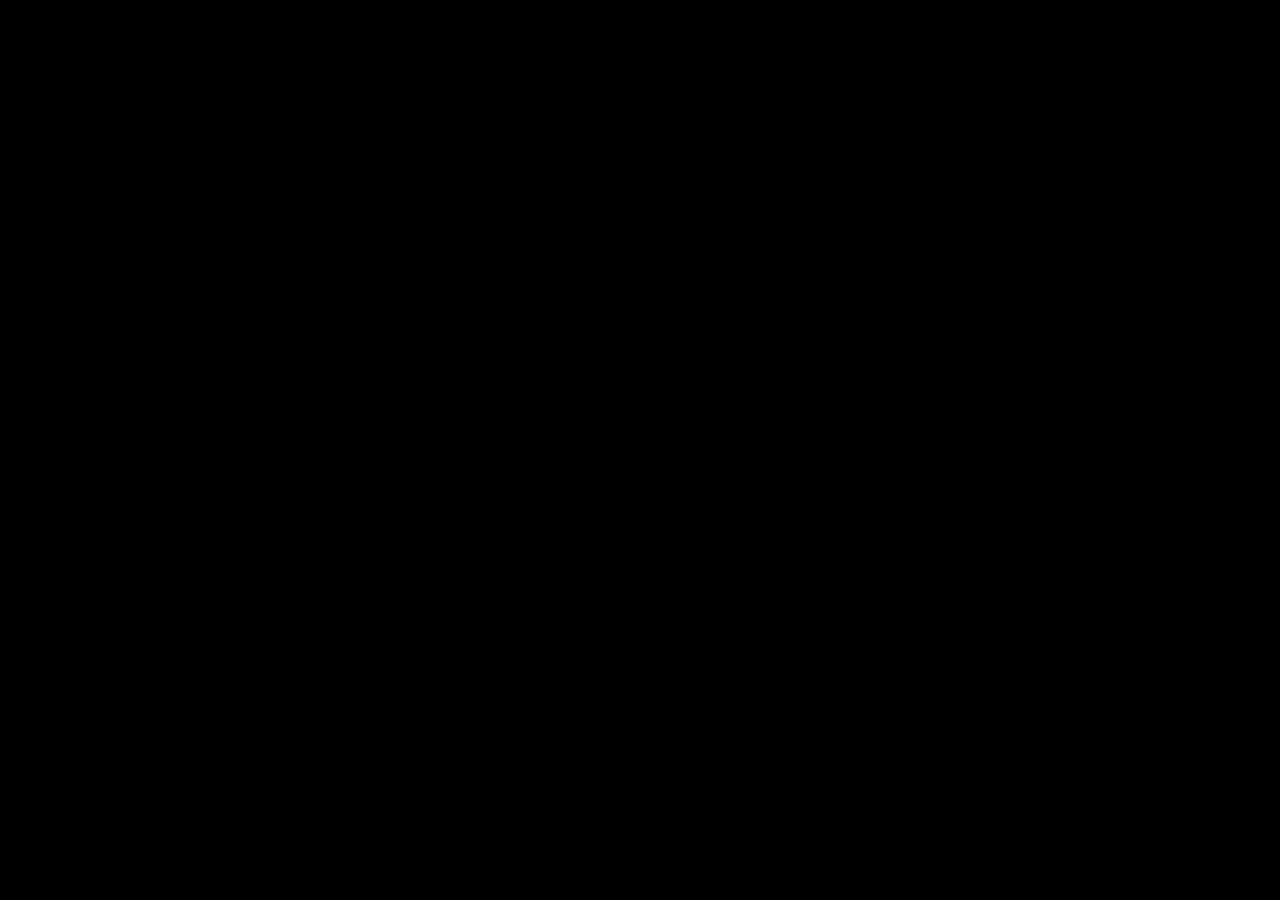
==== makikuso/makikuso.html @ 1db383ac "フォルダ分け" ====
<!DOCKTYPE html>

<html lang="ja">
<head>
  <title>真姫ちゃんクソゲーかきくけこ</title>
  <link rel="shortcut icon" href="maki_chan/favicon.ico">
  <link rel="manifest" href="/manifest.json">
  <meta charset="utf-8" content="width=device-width, user-scale=yes, initial-scale=1.0, maximum-scale=1.0">
  <script
  src="https://code.jquery.com/jquery-3.3.1.js"
  integrity="sha256-2Kok7MbOyxpgUVvAk/HJ2jigOSYS2auK4Pfzbm7uH60="
  crossorigin="anonymous"></script>
  <script>
  if ('serviceWorker' in navigator) {
    navigator.serviceWorker.register('/service-worker.js').then(function(registration) {
      // console.log('ServiceWorker registration successful with scope: ', registration.scope);
    }).catch(function(err) {
      console.log('ServiceWorker registration failed: ', err);
    });
  }
  var backGraph = new Image();
  backGraph.src = "maki_chan/back.png";
  var hairGraph = new Image();
  hairGraph.src = "maki_chan/hair.png";
  var browGraph = new Array(4);
  var eyeGraph = new Array(4);
  var mouthGraph = new Array(4);
  for(var i=0; i<4; i++) {
    var index = i+1;
    browGraph[i] = new Image();
    browGraph[i].src = "maki_chan/brow"+ index +".png";
    eyeGraph[i] = new Image();
    eyeGraph[i].src = "maki_chan/eye"+ index +".png";
    mouthGraph[i] = new Image();
    mouthGraph[i].src = "maki_chan/mouth"+ index +".png";
  }
  var context = null;
  var soundBuffList = {};
  var soundList = {
    vee1: "maki_chan/VEE1.wav",
    vee2: "maki_chan/VEE2.wav",
    bgm : "maki_chan/BGM.mp3"
  }
  </script>
</head>
<body>
  <canvas id="canvas"></canvas>

  <script>
  var width = 640;
  var height = 480;
  var sc, cx, cy;
  var scale = 1;

  var startFrame = -1;
  var brow = 0, eye = 0, mouth = 0;
  var gamePart = 0;
  var count = 0;
  var touch = false;

  var startTime = 0;
  var prevSoundTime = 0;

  var onloadFlag = false;
  var loadStr = ["N","o","w"," ","L","o","a","d","i","n","g"];
  var loadCount = 0;
  var loadY = new Array(loadStr.length);

  function main(){
    var day = new Date();
    var lastFrame = day.getTime();
    var frame = (lastFrame-startFrame);
    if(frame < 0 || startFrame == -1) frame =0;
    startFrame = lastFrame;
    guruguru(frame);
    if(gamePart == 4) {
      if(getCurrentTime() > 20) {
        gamePart = 5;
        scale  = 1;
      }
      scale += frame/10000;
    }
    draw();
    setTimeout(main, 0);
  }
  function draw() {
    var canvas = document.getElementById("canvas");
    var ctx = canvas.getContext('2d');
    ctx.fillStyle="#000000";
    ctx.fillRect(0, 0, width, height);
    if(onloadFlag) {
      if(gamePart < 5) {
        var sx, sy, sw ,sh;
        sx = cx + (-320 + 0)*scale*sc; sy = cy + (-240 + 0)*scale*sc;
        sw = 640*sc*scale; sh = 480*sc*scale;
        ctx.drawImage(backGraph,sx ,sy ,sw ,sh );
        if(brow != -1) {
          sx = cx + (-320 + 180)*scale*sc; sy = cy + (-240 + 150)*scale*sc;
          sw = 260*sc*scale; sh = 70*sc*scale;
          ctx.drawImage(browGraph[brow],sx ,sy ,sw ,sh );
        }
        if(eye != -1) {
          sx = cx + (-320 + 180)*scale*sc; sy = cy + (-240 + 190)*scale*sc;
          sw = 260*sc*scale; sh = 100*sc*scale;
          ctx.drawImage(eyeGraph[eye],sx ,sy ,sw ,sh );
        }
        if(mouth != -1) {
          sx = cx + (-320 + 270)*scale*sc; sy = cy + (-240 + 310)*scale*sc;
          sw = 90*sc*scale; sh = 50*sc*scale;
          ctx.drawImage(mouthGraph[mouth],sx ,sy ,sw ,sh );
        }
            sx = cx + (-320 + 0)*scale*sc; sy = cy + (-240 + 0)*scale*sc;
        sw = 640*sc*scale; sh = 480*sc*scale;
        ctx.drawImage(hairGraph,sx ,sy ,sw ,sh );
      } else {
        ctx.fillStyle="#ffffff";
        ctx.fillText("真姫ちゃんかわいい", cx-300*sc, cy+70*sc);
      }
    }
  }
  function guruguru(frame) {
    var speed = 150/frame;
    count++;
    switch(gamePart) {
    case 1:
      if(count > speed) count = 0;
      if (count == 0) {
        brow = (brow + 1) % 4;
        if(!touch) {
          playSound("vee1", 0.55);
          prevSoundTime = getCurrentTime();
        }
      }
      break;
    case 2:
      if(count > speed/2) count = 0;
      if (count == 0) {
        mouth = (mouth + 1) % 4;
        if(getCurrentTime() > 0.58 && !touch) {
          playSound("vee1", 0.16);
          prevSoundTime = getCurrentTime();
        }
      }
      break;
    case 3:
      if(count > speed/4) count = 0;
      if (count == 0) {
        eye = (eye + 1) % 4;
        if(getCurrentTime()> 0.58 && !touch) {
          playSound("vee1", 0.10);
          prevSoundTime = getCurrentTime();
        }
      }
      break;
    }
    if(touch) {
      if(gamePart < 4) {
        if(gamePart > 0) {
          playSound("vee2");
          if(gamePart == 3) {
            playSound("bgm");
          }
        }
        gamePart++;
        count = -1;
      }
      touch = false;
    }
  }
  $(window).resize(function() {
    width = $('body').width();
    height = $('body').height();
    var canvas = document.getElementById("canvas");
    var ctx = canvas.getContext('2d');
    canvas.setAttribute("width", width);
    canvas.setAttribute("height", height);
    cx = width/2;
    cy = height/2;
    if(height / width < 0.75) {
      ctx.font =  height/9+"px 'ＭＳ ゴシック'";
      sc = height/480;
    } else {
      ctx.font =  width/12+"px 'ＭＳ ゴシック'";
      sc = width/640;
    }
    draw();
  })
  $(window).on('load', function(){
    onloadFlag = true;

    initWebAPI();
    loadSound("vee1");
    loadSound("vee2");
    loadSound("bgm");

    var device = ["iPhone", "iPad", "iPod", "Android"];
    for(var i=0; i<device.length; i++){
      if (navigator.userAgent.indexOf(device[i])>0){
        $('#canvas').on('touchend', function() {
          if(gamePart == 0) {
            start();
          }
        });
        $('#canvas').on('touchstart', function() {
          touch = true;
        });
        break;
      }
      if(i == device.length-1) {
        $('#canvas').on('mousedown', function() {
          if(gamePart == 0) {
            start();
          }
          touch = true;
        });
      }
    };
    brow = getRand(3,0);
    eye = getRand(3,0);
    mouth = getRand(3,0);
  });
  $(document).ready(function() {
    $(window).trigger('resize');
    loading();
  });
  function loading() {
    draw();
    var canvas = document.getElementById("canvas");
    var ctx = canvas.getContext('2d');
    if(onloadFlag && Object.keys(soundBuffList).length == Object.keys(soundList).length) {
      return;
    }
      console.log("aaa");

    var jumpSpan = 5;
    var jumpTime = 30;
    var center = jumpTime/2;
    for(var i=0; i<loadStr.length; i++) {
      if(jumpSpan*i <= loadCount && loadCount < jumpSpan*i + jumpTime) {
        var relCount = loadCount - jumpSpan*i - center;
        var jumpMax = 50;
        loadY[i] = (center*center - relCount*relCount) / (center*center) * jumpMax;
      } else {
        loadY[i] = 0;
      }
    }
    var waitTime = 50;
    loadCount = (loadCount + 1) % (jumpSpan*(loadStr.length-1) + jumpTime + waitTime);
    ctx.fillStyle="#ffffff";
    for(var i=0; i<loadStr.length; i++) {
      ctx.fillText(loadStr[i], cx+(-155 + i*27)*sc, cy+(50 - loadY[i])*sc);
    }
    setTimeout(loading, 10);
  }
  function start(){
    if(Object.keys(soundBuffList).length != Object.keys(soundList).length) {
      return;
    }
    brow = 0;
    eye = -1;
    mouth = -1;
    main();
  }
  function initWebAPI() {
    try {
      window.AudioContext = window.AudioContext || window.webkitAudioContext;
      context = new AudioContext();
    }
    catch(e) {
      context = null;
      alert("このブラウザではWeb Audio APIがサポートされていません。");
    }
  }
  function loadSound(name){
    if (!context) { return; }
    var request = new XMLHttpRequest();
    var url = soundList[name];
    request.open('GET', url, true);
    request.responseType = 'arraybuffer';
    request.onload = function() {
      context.decodeAudioData(
        request.response,
        function(buffer) {
          soundBuffList[name] = buffer;
        },
        function() {
          alert("音声ファイルの読み込みに失敗しました。");
        });
    }
    request.send();
  }
  function playSound(name, time=-1){
    if (!soundBuffList) { return; }
    var source = context.createBufferSource();
    source.buffer = soundBuffList[name];
    source.connect(context.destination);
    if(time > 0) {
      source.start(0,0,time);
    } else {
      source.start(0);
    }
    if(name == "vee2" || name == "bgm") {
      startTime = context.currentTime
    }
  }
  function getCurrentTime() {
    return context.currentTime - startTime;
  }
  function getRand(max, min){
    var rand = Math.floor( Math.random() * (max + 1 - min) ) + min ;
    return rand;
  }
  </script>

  <style>
  html {
    user-select: none;
  }
  body {
    position: fixed;
    width: 100%;
    height: 100%;
    overflow: hidden;
    margin: 0px;
    background: #000;
  }
  </style>
</body>
</html>
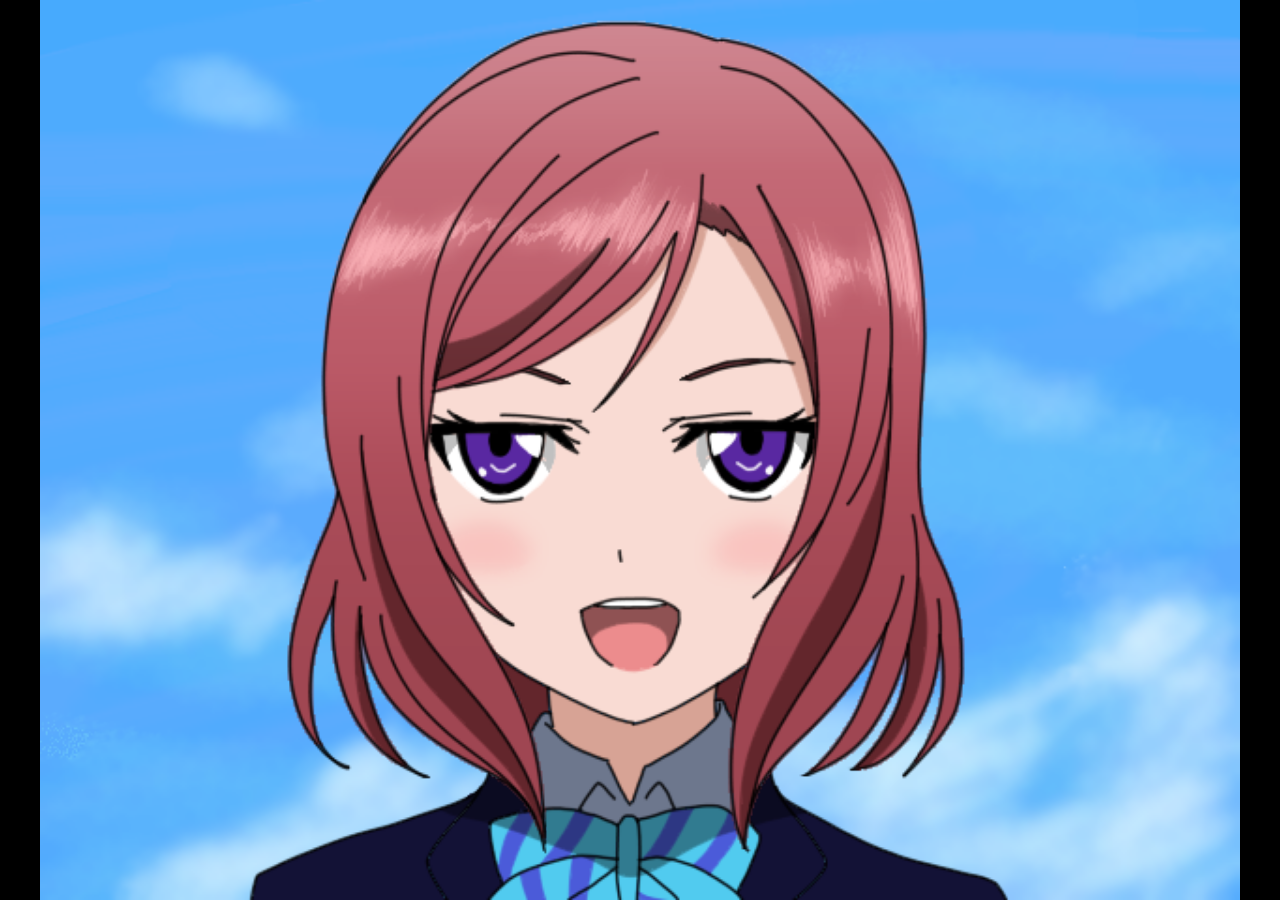
==== commit ebcf3db0: "ファイルの整理　タッチ場所の制限　他" ====
--- a/makikuso/makikuso.html
+++ b/makikuso/makikuso.html
@@ -3,327 +3,27 @@
 <html lang="ja">
 <head>
   <title>真姫ちゃんクソゲーかきくけこ</title>
-  <link rel="shortcut icon" href="maki_chan/favicon.ico">
-  <link rel="manifest" href="/manifest.json">
-  <meta charset="utf-8" content="width=device-width, user-scale=yes, initial-scale=1.0, maximum-scale=1.0">
+  <link rel="shortcut icon" href="Resource/maki_chan/favicon.ico">
+  <link rel="manifest" href="manifest.json">
+  <meta charset="utf-8">
+  <meta name="viewport" content="width=device-width, user-scalable=no, initial-scale=1.0, maximum-scale=1.0">
   <script
-  src="https://code.jquery.com/jquery-3.3.1.js"
-  integrity="sha256-2Kok7MbOyxpgUVvAk/HJ2jigOSYS2auK4Pfzbm7uH60="
-  crossorigin="anonymous"></script>
+  src="https://code.jquery.com/jquery-3.3.1.js"></script>
   <script>
   if ('serviceWorker' in navigator) {
-    navigator.serviceWorker.register('/service-worker.js').then(function(registration) {
+    navigator.serviceWorker.register('service-worker.js').then(function(registration) {
       // console.log('ServiceWorker registration successful with scope: ', registration.scope);
     }).catch(function(err) {
       console.log('ServiceWorker registration failed: ', err);
     });
   }
-  var backGraph = new Image();
-  backGraph.src = "maki_chan/back.png";
-  var hairGraph = new Image();
-  hairGraph.src = "maki_chan/hair.png";
-  var browGraph = new Array(4);
-  var eyeGraph = new Array(4);
-  var mouthGraph = new Array(4);
-  for(var i=0; i<4; i++) {
-    var index = i+1;
-    browGraph[i] = new Image();
-    browGraph[i].src = "maki_chan/brow"+ index +".png";
-    eyeGraph[i] = new Image();
-    eyeGraph[i].src = "maki_chan/eye"+ index +".png";
-    mouthGraph[i] = new Image();
-    mouthGraph[i].src = "maki_chan/mouth"+ index +".png";
-  }
-  var context = null;
-  var soundBuffList = {};
-  var soundList = {
-    vee1: "maki_chan/VEE1.wav",
-    vee2: "maki_chan/VEE2.wav",
-    bgm : "maki_chan/BGM.mp3"
-  }
   </script>
 </head>
 <body>
   <canvas id="canvas"></canvas>
+  <div class="touch_area"></div>
 
-  <script>
-  var width = 640;
-  var height = 480;
-  var sc, cx, cy;
-  var scale = 1;
-
-  var startFrame = -1;
-  var brow = 0, eye = 0, mouth = 0;
-  var gamePart = 0;
-  var count = 0;
-  var touch = false;
-
-  var startTime = 0;
-  var prevSoundTime = 0;
-
-  var onloadFlag = false;
-  var loadStr = ["N","o","w"," ","L","o","a","d","i","n","g"];
-  var loadCount = 0;
-  var loadY = new Array(loadStr.length);
-
-  function main(){
-    var day = new Date();
-    var lastFrame = day.getTime();
-    var frame = (lastFrame-startFrame);
-    if(frame < 0 || startFrame == -1) frame =0;
-    startFrame = lastFrame;
-    guruguru(frame);
-    if(gamePart == 4) {
-      if(getCurrentTime() > 20) {
-        gamePart = 5;
-        scale  = 1;
-      }
-      scale += frame/10000;
-    }
-    draw();
-    setTimeout(main, 0);
-  }
-  function draw() {
-    var canvas = document.getElementById("canvas");
-    var ctx = canvas.getContext('2d');
-    ctx.fillStyle="#000000";
-    ctx.fillRect(0, 0, width, height);
-    if(onloadFlag) {
-      if(gamePart < 5) {
-        var sx, sy, sw ,sh;
-        sx = cx + (-320 + 0)*scale*sc; sy = cy + (-240 + 0)*scale*sc;
-        sw = 640*sc*scale; sh = 480*sc*scale;
-        ctx.drawImage(backGraph,sx ,sy ,sw ,sh );
-        if(brow != -1) {
-          sx = cx + (-320 + 180)*scale*sc; sy = cy + (-240 + 150)*scale*sc;
-          sw = 260*sc*scale; sh = 70*sc*scale;
-          ctx.drawImage(browGraph[brow],sx ,sy ,sw ,sh );
-        }
-        if(eye != -1) {
-          sx = cx + (-320 + 180)*scale*sc; sy = cy + (-240 + 190)*scale*sc;
-          sw = 260*sc*scale; sh = 100*sc*scale;
-          ctx.drawImage(eyeGraph[eye],sx ,sy ,sw ,sh );
-        }
-        if(mouth != -1) {
-          sx = cx + (-320 + 270)*scale*sc; sy = cy + (-240 + 310)*scale*sc;
-          sw = 90*sc*scale; sh = 50*sc*scale;
-          ctx.drawImage(mouthGraph[mouth],sx ,sy ,sw ,sh );
-        }
-            sx = cx + (-320 + 0)*scale*sc; sy = cy + (-240 + 0)*scale*sc;
-        sw = 640*sc*scale; sh = 480*sc*scale;
-        ctx.drawImage(hairGraph,sx ,sy ,sw ,sh );
-      } else {
-        ctx.fillStyle="#ffffff";
-        ctx.fillText("真姫ちゃんかわいい", cx-300*sc, cy+70*sc);
-      }
-    }
-  }
-  function guruguru(frame) {
-    var speed = 150/frame;
-    count++;
-    switch(gamePart) {
-    case 1:
-      if(count > speed) count = 0;
-      if (count == 0) {
-        brow = (brow + 1) % 4;
-        if(!touch) {
-          playSound("vee1", 0.55);
-          prevSoundTime = getCurrentTime();
-        }
-      }
-      break;
-    case 2:
-      if(count > speed/2) count = 0;
-      if (count == 0) {
-        mouth = (mouth + 1) % 4;
-        if(getCurrentTime() > 0.58 && !touch) {
-          playSound("vee1", 0.16);
-          prevSoundTime = getCurrentTime();
-        }
-      }
-      break;
-    case 3:
-      if(count > speed/4) count = 0;
-      if (count == 0) {
-        eye = (eye + 1) % 4;
-        if(getCurrentTime()> 0.58 && !touch) {
-          playSound("vee1", 0.10);
-          prevSoundTime = getCurrentTime();
-        }
-      }
-      break;
-    }
-    if(touch) {
-      if(gamePart < 4) {
-        if(gamePart > 0) {
-          playSound("vee2");
-          if(gamePart == 3) {
-            playSound("bgm");
-          }
-        }
-        gamePart++;
-        count = -1;
-      }
-      touch = false;
-    }
-  }
-  $(window).resize(function() {
-    width = $('body').width();
-    height = $('body').height();
-    var canvas = document.getElementById("canvas");
-    var ctx = canvas.getContext('2d');
-    canvas.setAttribute("width", width);
-    canvas.setAttribute("height", height);
-    cx = width/2;
-    cy = height/2;
-    if(height / width < 0.75) {
-      ctx.font =  height/9+"px 'ＭＳ ゴシック'";
-      sc = height/480;
-    } else {
-      ctx.font =  width/12+"px 'ＭＳ ゴシック'";
-      sc = width/640;
-    }
-    draw();
-  })
-  $(window).on('load', function(){
-    onloadFlag = true;
-
-    initWebAPI();
-    loadSound("vee1");
-    loadSound("vee2");
-    loadSound("bgm");
-
-    var device = ["iPhone", "iPad", "iPod", "Android"];
-    for(var i=0; i<device.length; i++){
-      if (navigator.userAgent.indexOf(device[i])>0){
-        $('#canvas').on('touchend', function() {
-          if(gamePart == 0) {
-            start();
-          }
-        });
-        $('#canvas').on('touchstart', function() {
-          touch = true;
-        });
-        break;
-      }
-      if(i == device.length-1) {
-        $('#canvas').on('mousedown', function() {
-          if(gamePart == 0) {
-            start();
-          }
-          touch = true;
-        });
-      }
-    };
-    brow = getRand(3,0);
-    eye = getRand(3,0);
-    mouth = getRand(3,0);
-  });
-  $(document).ready(function() {
-    $(window).trigger('resize');
-    loading();
-  });
-  function loading() {
-    draw();
-    var canvas = document.getElementById("canvas");
-    var ctx = canvas.getContext('2d');
-    if(onloadFlag && Object.keys(soundBuffList).length == Object.keys(soundList).length) {
-      return;
-    }
-      console.log("aaa");
-
-    var jumpSpan = 5;
-    var jumpTime = 30;
-    var center = jumpTime/2;
-    for(var i=0; i<loadStr.length; i++) {
-      if(jumpSpan*i <= loadCount && loadCount < jumpSpan*i + jumpTime) {
-        var relCount = loadCount - jumpSpan*i - center;
-        var jumpMax = 50;
-        loadY[i] = (center*center - relCount*relCount) / (center*center) * jumpMax;
-      } else {
-        loadY[i] = 0;
-      }
-    }
-    var waitTime = 50;
-    loadCount = (loadCount + 1) % (jumpSpan*(loadStr.length-1) + jumpTime + waitTime);
-    ctx.fillStyle="#ffffff";
-    for(var i=0; i<loadStr.length; i++) {
-      ctx.fillText(loadStr[i], cx+(-155 + i*27)*sc, cy+(50 - loadY[i])*sc);
-    }
-    setTimeout(loading, 10);
-  }
-  function start(){
-    if(Object.keys(soundBuffList).length != Object.keys(soundList).length) {
-      return;
-    }
-    brow = 0;
-    eye = -1;
-    mouth = -1;
-    main();
-  }
-  function initWebAPI() {
-    try {
-      window.AudioContext = window.AudioContext || window.webkitAudioContext;
-      context = new AudioContext();
-    }
-    catch(e) {
-      context = null;
-      alert("このブラウザではWeb Audio APIがサポートされていません。");
-    }
-  }
-  function loadSound(name){
-    if (!context) { return; }
-    var request = new XMLHttpRequest();
-    var url = soundList[name];
-    request.open('GET', url, true);
-    request.responseType = 'arraybuffer';
-    request.onload = function() {
-      context.decodeAudioData(
-        request.response,
-        function(buffer) {
-          soundBuffList[name] = buffer;
-        },
-        function() {
-          alert("音声ファイルの読み込みに失敗しました。");
-        });
-    }
-    request.send();
-  }
-  function playSound(name, time=-1){
-    if (!soundBuffList) { return; }
-    var source = context.createBufferSource();
-    source.buffer = soundBuffList[name];
-    source.connect(context.destination);
-    if(time > 0) {
-      source.start(0,0,time);
-    } else {
-      source.start(0);
-    }
-    if(name == "vee2" || name == "bgm") {
-      startTime = context.currentTime
-    }
-  }
-  function getCurrentTime() {
-    return context.currentTime - startTime;
-  }
-  function getRand(max, min){
-    var rand = Math.floor( Math.random() * (max + 1 - min) ) + min ;
-    return rand;
-  }
-  </script>
-
-  <style>
-  html {
-    user-select: none;
-  }
-  body {
-    position: fixed;
-    width: 100%;
-    height: 100%;
-    overflow: hidden;
-    margin: 0px;
-    background: #000;
-  }
-  </style>
+  <link rel="stylesheet" href="css/makikuso.css">
+  <script src="js/makikuso.js"></script>
 </body>
 </html>
--- a/makikuso/css/makikuso.css
+++ b/makikuso/css/makikuso.css
@@ -0,0 +1,12 @@
+body {
+  width: 100%;
+  height: 100%;
+  overflow: hidden;
+  margin: 0;
+  background: #000;
+  user-select: none;
+}
+
+.touch_area {
+  position: absolute;
+}
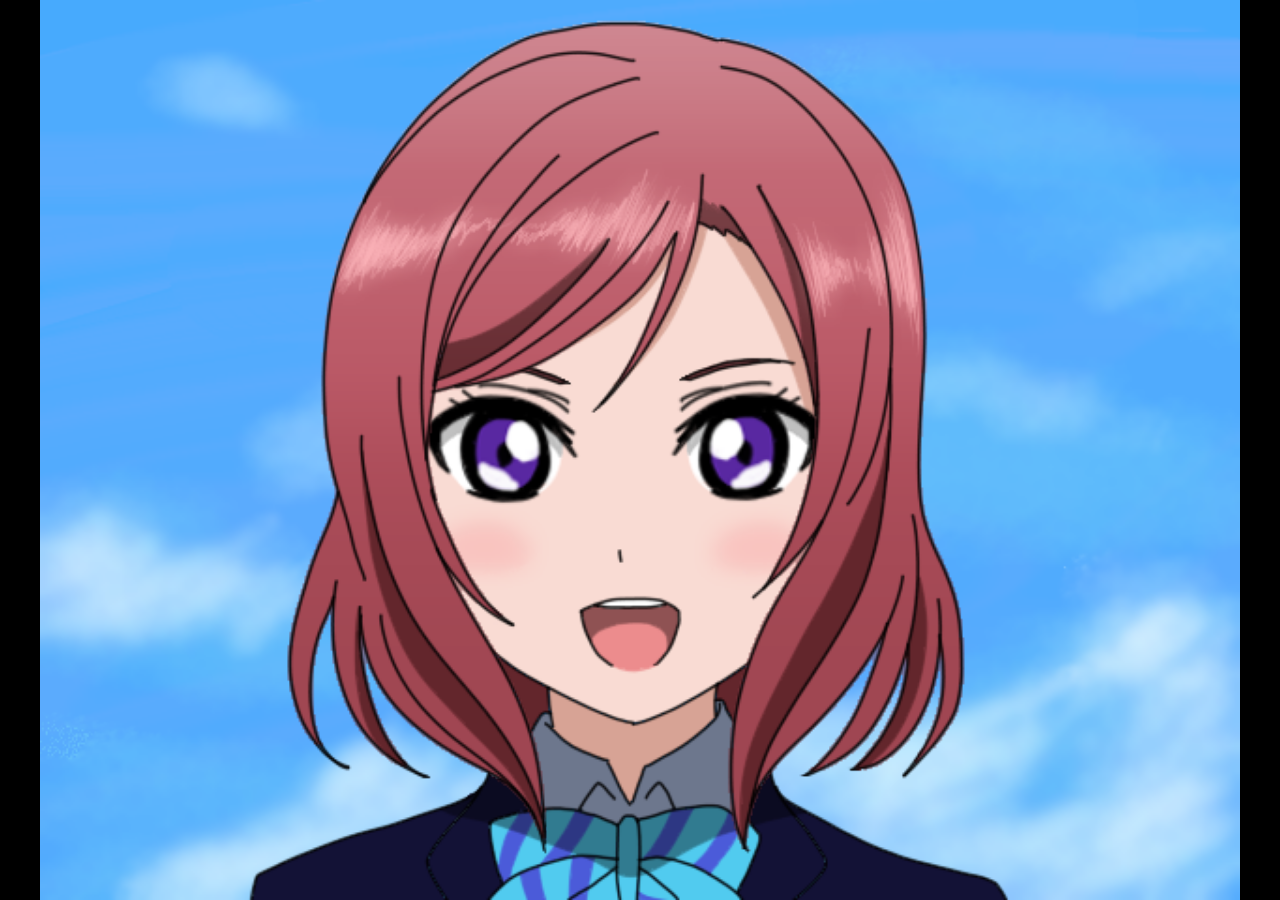
==== commit f2d73380: "また変更忘れ" ====
--- a/makikuso/makikuso.html
+++ b/makikuso/makikuso.html
@@ -3,7 +3,7 @@
 <html lang="ja">
 <head>
   <title>真姫ちゃんクソゲーかきくけこ</title>
-  <link rel="shortcut icon" href="Resource/maki_chan/favicon.ico">
+  <link rel="shortcut icon" href="resource/maki_chan/favicon.ico">
   <link rel="manifest" href="manifest.json">
   <meta charset="utf-8">
   <meta name="viewport" content="width=device-width, user-scalable=no, initial-scale=1.0, maximum-scale=1.0">
